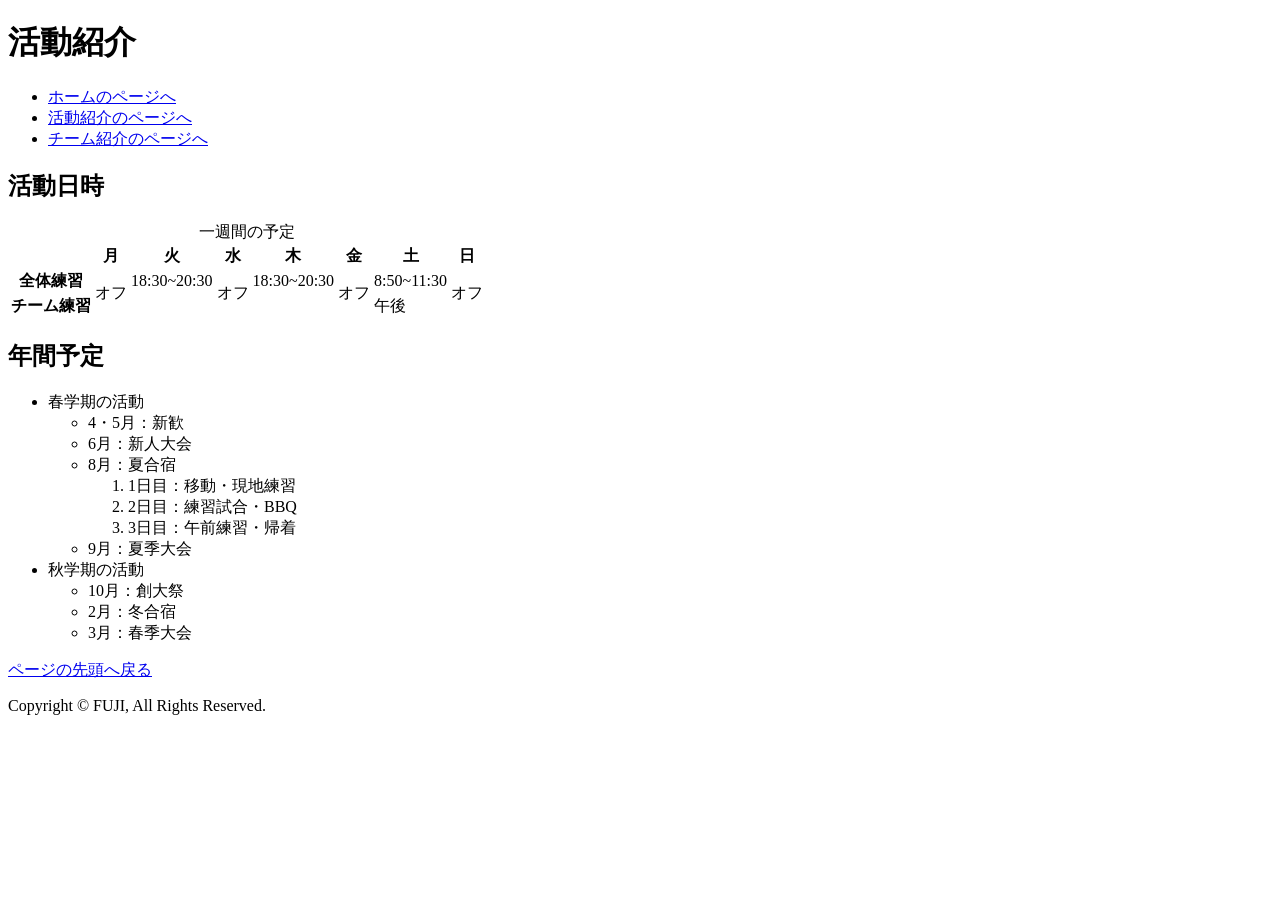
==== activity.html @ 7e679922 "最終課題" ====
<!DOCTYPE html>



<html lang="ja">

<head>

    <meta charset="UTF-8">
    <meta name="viewport" content="width=device-width, initial-scale=1.0">
    <meta name="author" content="FUJI">
    <meta name="keywords" content="R2について,活動紹介,チーム紹介">
    <link rel="stylesheet" href="./css/main.css">


    <title>ダブルダッチR2 活動紹介</title>

    
</head>


<body>


    <header>

        <h1>活動紹介</h1>

            <nav>
            <ul>
                <li><a href="index.html">ホームのページへ</a></li>
                <li><a href="activity.html">活動紹介のページへ</a></li>
                <li><a href="team.html">チーム紹介のページへ</a></li>
            </ul>
        </nav>

    </header>


    <main>

        <section>
            <h2>活動日時</h2>

            <table>
                <!-- caption:表の説明 -->
                <caption>一週間の予定</caption>

                <!-- 表の行を表す -->
                <tr>
                    <th></th>
                    <th>月</th>
                    <th>火</th>
                    <th>水</th>
                    <th>木</th>
                    <th>金</th>
                    <th>土</th>
                    <th>日</th>

                </tr>
                <tr>
                    <th>全体練習</th>
                    <td rowspan="2"> オフ</td>
                    <td>18:30~20:30</td>
                    <td rowspan="2">オフ </td>
                    <td>18:30~20:30</td>
                    <td rowspan="2"> オフ</td>
                    <td>8:50~11:30</td>
                    <td rowspan="2"> オフ</td>

                </tr>
                <tr>
                    <th>チーム練習</th>
                    <!-- <td> </td> -->
                    <td></td>
                    <!-- <td> </td> -->
                    <td></td>
                    <!-- <td> </td> -->
                    <td>午後</td>
                    <!-- <td> </td> -->
                </tr>







            </table>
        </section>


        <section>
            <h2>年間予定</h2>
            <ul>
                <li>
                    春学期の活動
                    <ul>
                        <li>4・5月：新歓</li>
                        <li>6月：新人大会</li>
                        <li>
                            8月：夏合宿
                            <ol>
                                <li>1日目：移動・現地練習</li>
                                <li>2日目：練習試合・BBQ</li>
                                <li>3日目：午前練習・帰着</li>
                            </ol>
                        </li>
                        <li>9月：夏季大会</li>
                    </ul>
                </li>

                <li>
                    秋学期の活動
                    <ul>
                        <li>10月：創大祭</li>
                        <li>2月：冬合宿</li>
                        <li>3月：春季大会</li>
                    </ul>
                </li>
            </ul>
        </section>



    <p><a href="#">ページの先頭へ戻る</a></p>
    </main>


    <footer>
        Copyright &copy; FUJI, All Rights Reserved.
    </footer>

</body>

</html>
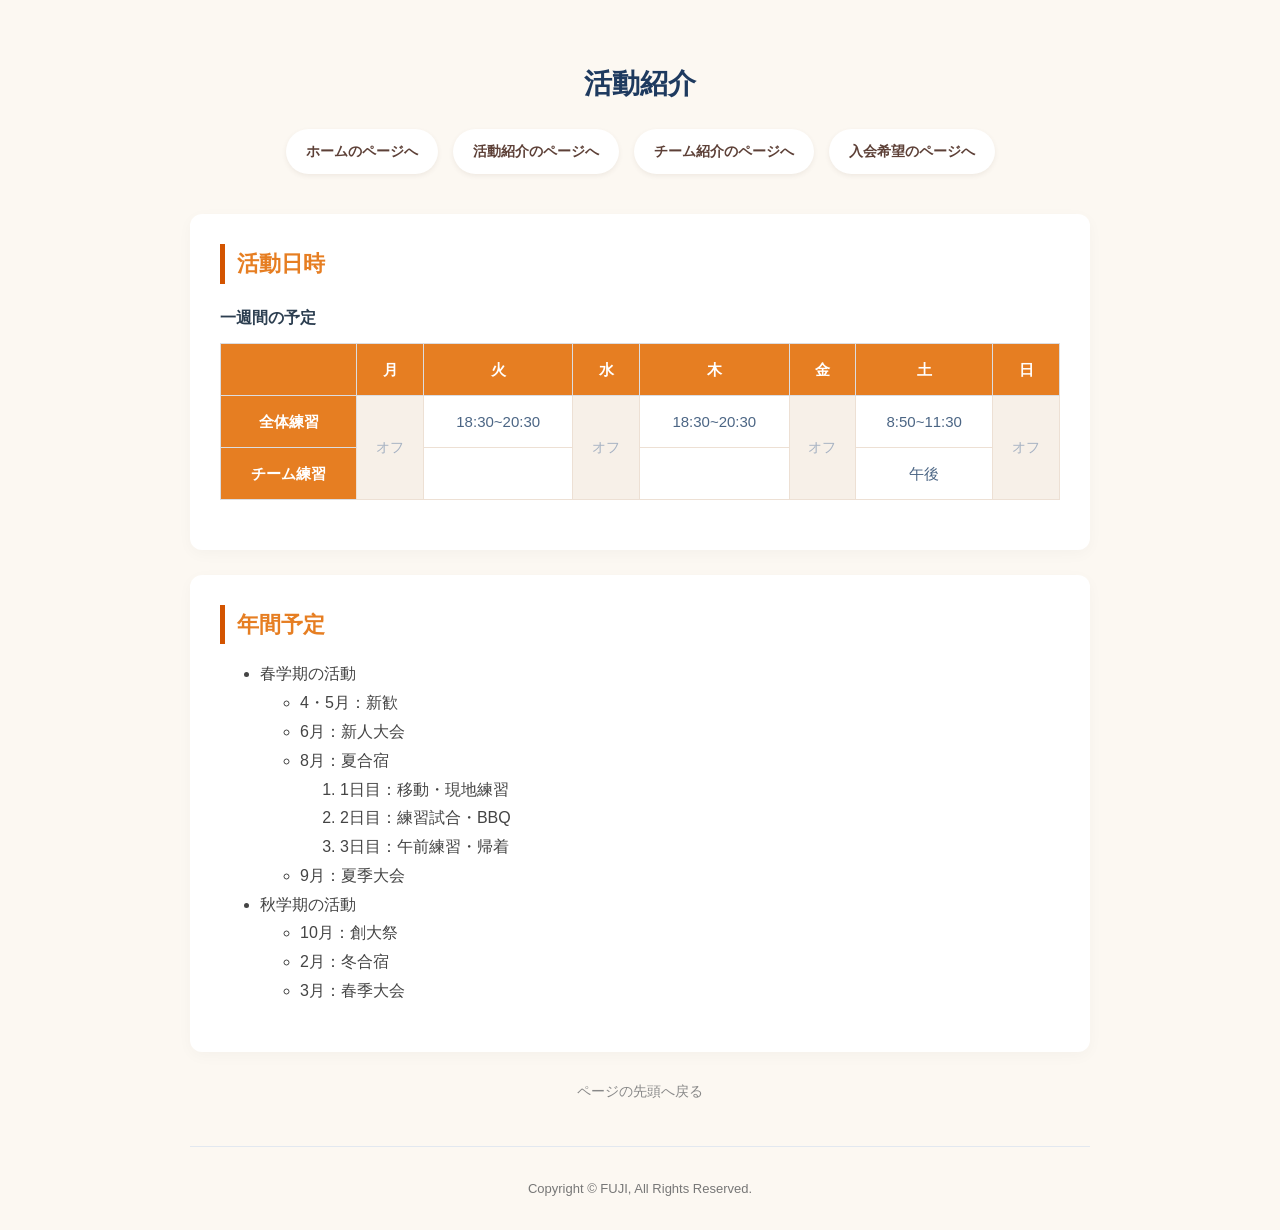
==== commit 228a7bda: "Add files via upload" ====
--- a/activity.html
+++ b/activity.html
@@ -31,6 +31,7 @@
                 <li><a href="index.html">ホームのページへ</a></li>
                 <li><a href="activity.html">活動紹介のページへ</a></li>
                 <li><a href="team.html">チーム紹介のページへ</a></li>
+                <li><a href="contact.html">入会希望のページへ</a></li>
             </ul>
         </nav>
 
--- a/css/main.css
+++ b/css/main.css
@@ -0,0 +1,278 @@
+@charset "utf-8";
+
+/* サイト全体の設定 */
+
+body {
+    font-family: "Helvetica Neue", Arial, "Hiragino Kaku Gothic ProN",
+                 "Hiragino Sans", Meiryo, sans-serif;
+    line-height: 1.8;
+    color: #444444;
+    background-color: #fcf8f2;
+    margin: 0;
+    padding: 0;
+}
+
+header,
+main,
+footer {
+    max-width: 900px;
+    margin: 0 auto;
+    padding: 0 20px;
+}
+
+/* ヘッダー*/
+
+header {
+    text-align: center;
+    padding-top: 40px;
+    padding-bottom: 20px;
+}
+
+header h1 {
+    font-size: 28px;
+    color: #1e3a5f;
+    margin-bottom: 20px;
+}
+
+/* ナビゲーションメニュー */
+
+nav ul {
+    list-style: none;
+    margin: 0;
+    padding: 0;
+    display: flex;
+    justify-content: center;
+    gap: 15px;
+    flex-wrap: wrap;
+}
+
+nav a {
+    display: block;
+    padding: 10px 20px;
+    background-color: #ffffff;
+    color: #5d4037;
+    text-decoration: none;
+    border-radius: 25px;
+    font-weight: bold;
+    font-size: 14px;
+    box-shadow: 0 2px 5px rgba(93,64,55,0.08);
+    transition: all 0.3s ease;
+}
+
+nav a:hover {
+    background-color: #e67e22;
+    color: #ffffff;
+    transform: translateY(-2px);
+}
+
+/* メイン*/
+
+main {
+    margin: 20px auto 40px auto;
+}
+
+/* index.htmlだけで使うレイアウト */
+
+.grid-container {
+    display: grid;
+    grid-template-columns: 3fr 7fr;
+    gap: 30px;
+    max-width: 1100px;
+}
+
+.box-left {
+    grid-column: 1 / 2;
+}
+
+.box-right {
+    grid-column: 2 / 3;
+}
+
+.box-full {
+    grid-column: 1 / -1;
+}
+
+/* 白いボックス */
+
+section {
+    background-color: #ffffff;
+    padding: 30px;
+    border-radius: 12px;
+    box-shadow: 0 4px 15px rgba(0, 0, 0, 0.03);
+    margin-bottom: 25px;
+    height: fit-content;
+}
+
+/* 横並びでは下余白をなくす */
+
+.grid-container section {
+    margin-bottom: 0;
+}
+
+/* 見出し・文章*/
+
+h2 {
+    color: #e67e22;
+    font-size: 22px;
+    margin-top: 0;
+    margin-bottom: 15px;
+    border-left: 5px solid #d35400;
+    padding-left: 12px;
+}
+
+h3 {
+    color: #e67e22;
+    font-size: 18px;
+    margin-top: 0;
+    margin-bottom: 15px;
+}
+
+p {
+    margin: 0 0 15px;
+}
+
+p:last-child {
+    margin-bottom: 0;
+}
+
+/* ページの先頭へ戻る */
+
+main > p {
+    grid-column: 1 / -1;
+    text-align: center;
+    margin-top: 10px;
+}
+
+main > p a {
+    color: #888888;
+    font-size: 14px;
+    text-decoration: none;
+}
+
+main > p a:hover {
+    text-decoration: underline;
+}
+
+/* フッター*/
+
+footer {
+    text-align: center;
+    padding: 30px 0;
+    color: #777777;
+    font-size: 13px;
+    border-top: 1px solid #e2e8f0;
+}
+
+/* テーブル*/
+
+table {
+    width: 100%;
+    border-collapse: collapse;
+    margin: 20px 0;
+    font-size: 15px;
+    text-align: center;
+}
+
+caption {
+    font-weight: bold;
+    font-size: 16px;
+    color: #2c3e50;
+    margin-bottom: 10px;
+    text-align: left;
+}
+
+table th {
+    background-color: #e67e22;
+    color: #ffffff;
+    font-weight: bold;
+    padding: 12px 8px;
+    border: 1px solid #dcdde1;
+}
+
+table td {
+    padding: 12px 8px;
+    border: 1px solid #ede0d4;
+    background-color: #ffffff;
+    color: #4b6584;
+}
+
+table td[rowspan] {
+    background-color: #f7f0e8;
+    color: #a5b1c2;
+    font-size: 14px;
+}
+
+/*  チーム紹介ページ */
+
+/* 画像 */
+
+.team-image-grid {
+    display: grid;
+    grid-template-columns: 1fr 1fr;
+    gap: 25px;
+    margin-top: 20px;
+}
+
+.team-card {
+    background-color: #fcfdfe;
+    border: 1px solid #ede0d4;
+    padding: 15px;
+    border-radius: 8px;
+    text-align: center;
+}
+
+.team-card h3 {
+    margin-top: 0;
+    margin-bottom: 5px;
+    font-size: 18px;
+    color: #2c3e50;
+}
+
+.team-card p {
+    font-size: 14px;
+    color: #718096;
+    margin-bottom: 15px;
+}
+
+.team-card img {
+    width: 100%;
+    height: 220px;
+    object-fit: cover;
+    border-radius: 6px;
+}
+
+/* 動画 */
+
+.team-video-grid {
+    display: grid;
+    grid-template-columns: 1fr 1fr 1fr;
+    gap: 25px;
+    margin-top: 20px;
+}
+
+.video-card {
+    background-color: #fcfdfe;
+    border: 1px solid #ede0d4;
+    padding: 15px;
+    border-radius: 8px;
+}
+
+.video-card h3 {
+    margin-top: 0;
+    margin-bottom: 5px;
+    font-size: 16px;
+    color: #2c3e50;
+}
+
+.video-card p {
+    font-size: 13px;
+    color: #718096;
+    margin-bottom: 12px;
+}
+
+.video-card video {
+    width: 100%;
+    height: auto;
+    border-radius: 6px;
+    background-color: #000;
+}
